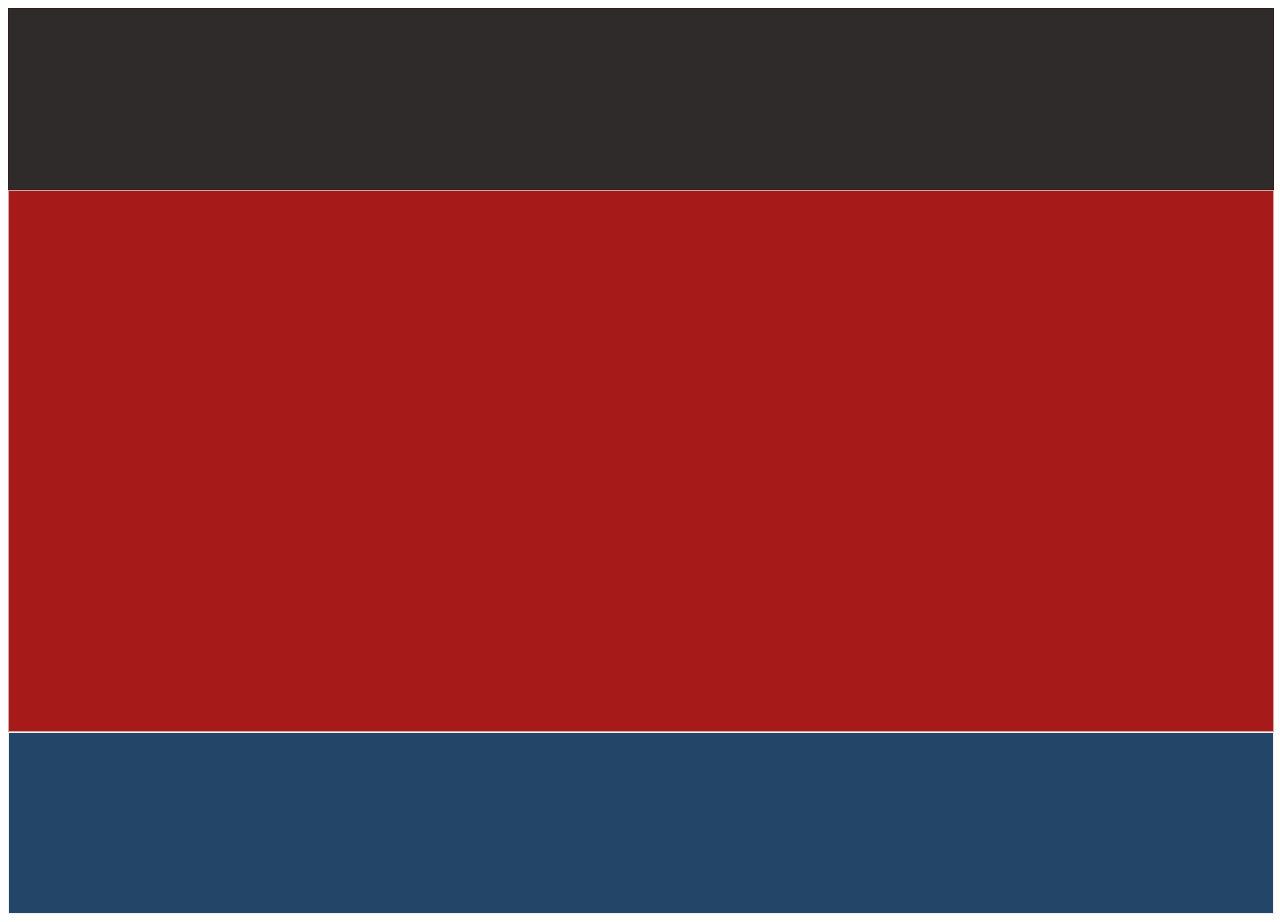
==== list.html @ d125d541 "new commit" ====
<!DOCTYPE html>
<html lang="en">
<head>
    <meta charset="UTF-8">
    <meta name="viewport" content="width=device-width, initial-scale=1.0">
    <title>Workout Agenda</title>
    <link rel="stylesheet" href="liststyle.css">
</head>
<body>
    
    <div class="container">
        
        <div class="title">

        </div>

        <div class="main">

        </div>

        <div class="footer">

        </div>

    </div>
    
</body>
</html>
---- liststyle.css ----
.title {
    width: 100%;
    height: 20vh;
    border: 1px solid #361b1b;
    background-color: #2f2b2b;
}

.main {
    width: 100%;
    height: 60vh;
    border: 1px solid #d5a8a8;
    background-color: #a61a1a;
}

.footer {
    width: 100%;
    height: 20vh;
    border: 1px solid #efefef;
    background-color: #234567;
}
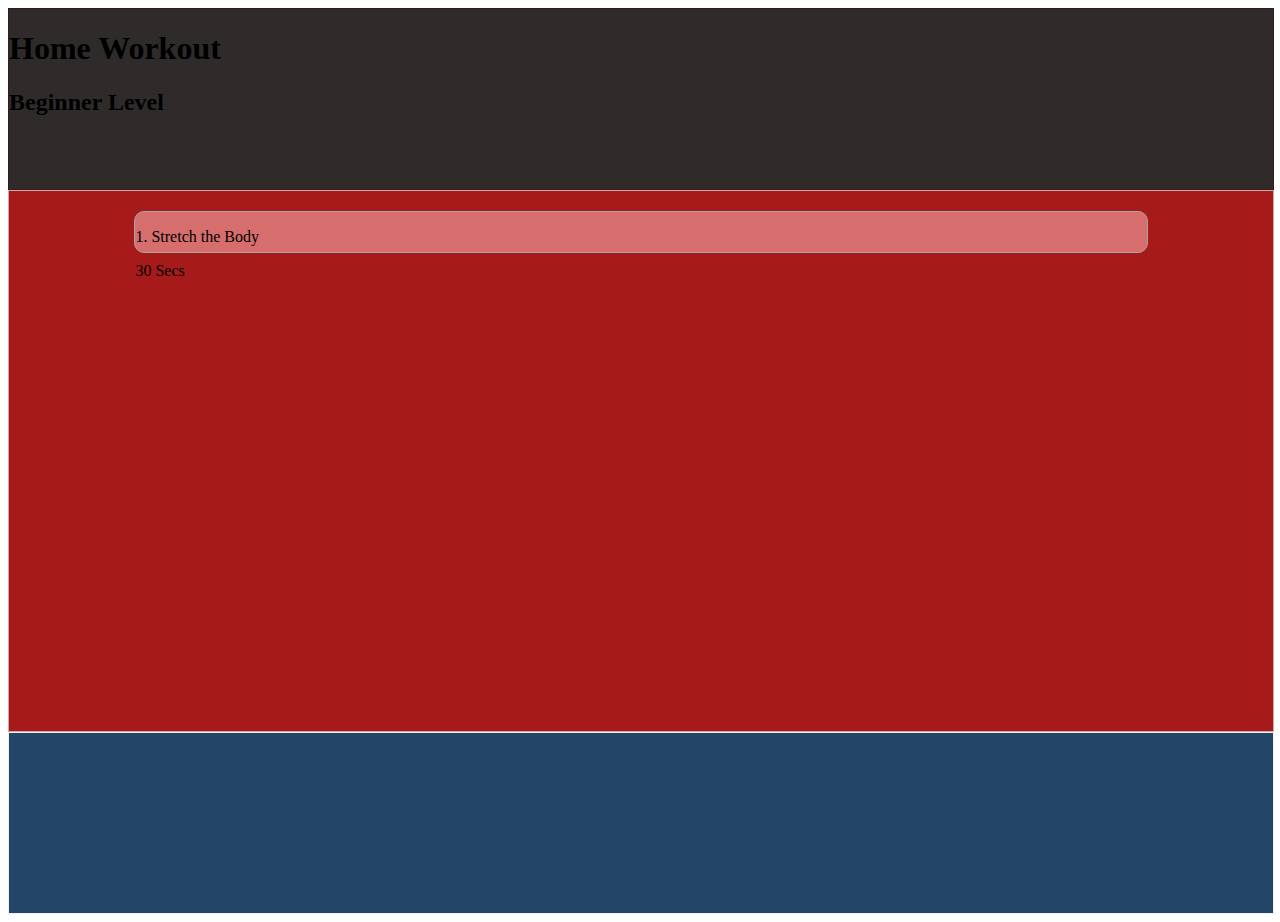
==== commit 03395cca: "main-exercise" ====
--- a/list.html
+++ b/list.html
@@ -11,10 +11,20 @@
     <div class="container">
         
         <div class="title">
-
+            <h1 class="title-h1">Home Workout</h1>
+            <h2 class="title-h2">Beginner Level</h2>
         </div>
 
         <div class="main">
+
+            <div class="main-exercise">
+                <div class="main-exercise-content">
+                    <p>1. Stretch the Body</p>
+                </div>
+                <div class="main-exercise-count">
+                    <p>30 Secs</p>
+                </div>
+            </div>
 
         </div>
 
--- a/liststyle.css
+++ b/liststyle.css
@@ -12,6 +12,17 @@
     background-color: #a61a1a;
 }
 
+.main-exercise {
+    width: 80%;
+    height: 40px;
+    border: 1px solid #a5a5a5;
+    background-color: #d76e6e;
+    margin-left: auto;
+    margin-right: auto;
+    margin-top: 20px;
+    border-radius: 10px;
+}
+
 .footer {
     width: 100%;
     height: 20vh;
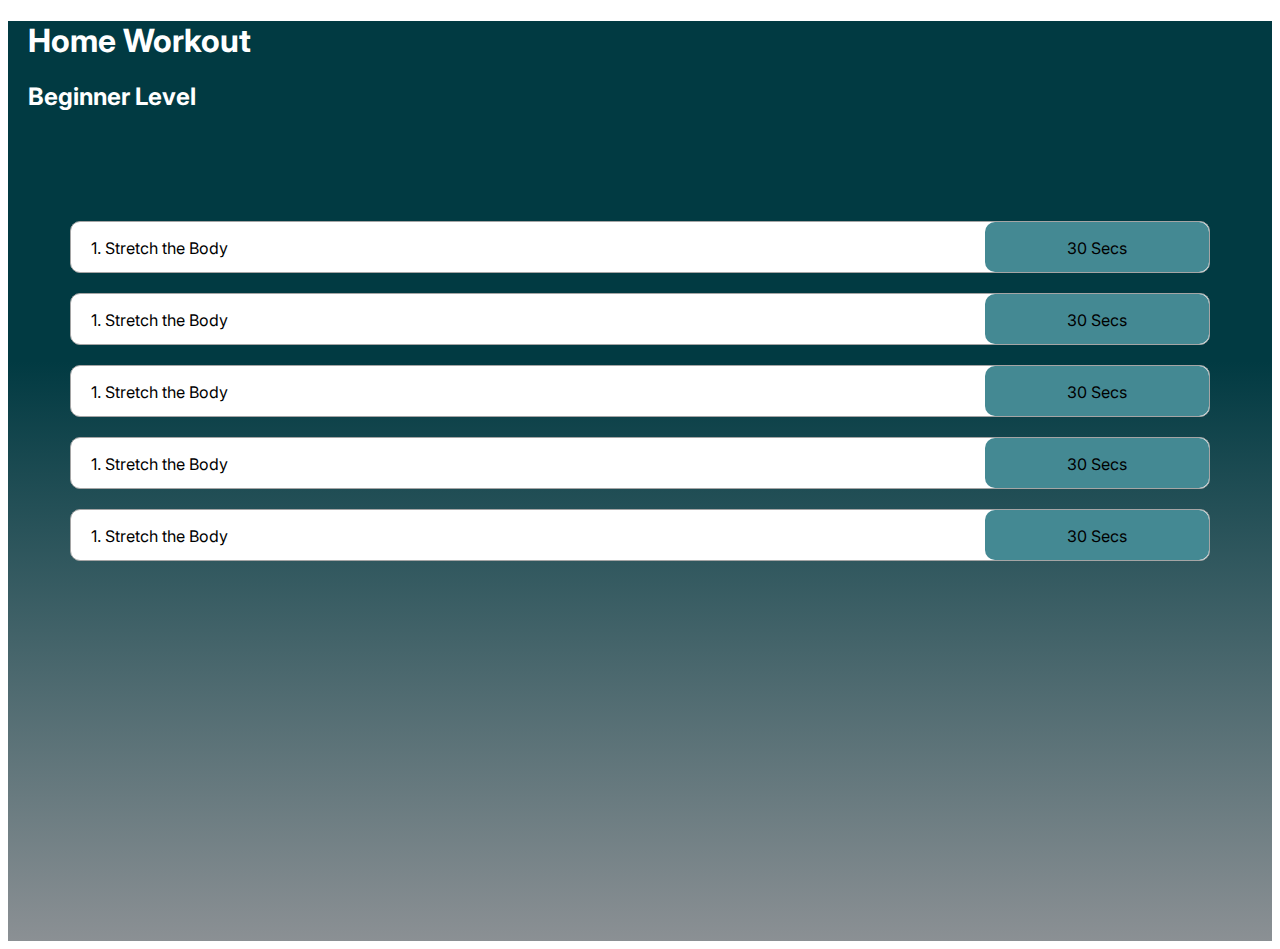
==== commit 6ff69cdf: "almost" ====
--- a/list.html
+++ b/list.html
@@ -26,6 +26,43 @@
                 </div>
             </div>
 
+            <div class="main-exercise">
+                <div class="main-exercise-content">
+                    <p>1. Stretch the Body</p>
+                </div>
+                <div class="main-exercise-count">
+                    <p>30 Secs</p>
+                </div>
+            </div>
+
+            <div class="main-exercise">
+                <div class="main-exercise-content">
+                    <p>1. Stretch the Body</p>
+                </div>
+                <div class="main-exercise-count">
+                    <p>30 Secs</p>
+                </div>
+            </div>
+
+            <div class="main-exercise">
+                <div class="main-exercise-content">
+                    <p>1. Stretch the Body</p>
+                </div>
+                <div class="main-exercise-count">
+                    <p>30 Secs</p>
+                </div>
+            </div>
+
+            <div class="main-exercise">
+                <div class="main-exercise-content">
+                    <p>1. Stretch the Body</p>
+                </div>
+                <div class="main-exercise-count">
+                    <p>30 Secs</p>
+                </div>
+            </div>
+
+
         </div>
 
         <div class="footer">
--- a/liststyle.css
+++ b/liststyle.css
@@ -1,31 +1,62 @@
+@import url('https://fonts.googleapis.com/css2?family=Inter:wght@100..900&display=swap');
+
+.container {
+    background: rgb(1,58,66);
+    background: linear-gradient(180deg, rgba(1,58,66,1) 37%, rgba(139,144,148,1) 100%);
+    font-family: "Inter", sans-serif;
+}
+
 .title {
     width: 100%;
     height: 20vh;
-    border: 1px solid #361b1b;
-    background-color: #2f2b2b;
+    /* border: 1px solid #361b1b; */
+    /* background-color: #2f2b2b; */
+    color: #fff;
+}
+
+.title-h1, .title-h2 {
+    padding-left: 20px;
 }
 
 .main {
     width: 100%;
     height: 60vh;
-    border: 1px solid #d5a8a8;
-    background-color: #a61a1a;
+    /* border: 1px solid #d5a8a8; */
+    /* background-color: #a61a1a; */
 }
 
 .main-exercise {
-    width: 80%;
-    height: 40px;
+    width: 90%;
+    height: 50px;
     border: 1px solid #a5a5a5;
-    background-color: #d76e6e;
+    background-color: #fff;
     margin-left: auto;
     margin-right: auto;
     margin-top: 20px;
     border-radius: 10px;
+    display: flex;
+}
+
+.main-exercise-content {
+    width: 80%;
+    height: 50px;
+    /* border: 1px solid #d52c2c; */
+    /* background-color: #7a2222; */
+    padding-left: 20px;
+}
+
+.main-exercise-count {
+    width: 20%;
+    height: 50px;
+    /* border: 1px solid #c5c5c5; */
+    background-color: #448993;
+    border-radius: 10px;
+    text-align: center;
 }
 
 .footer {
     width: 100%;
     height: 20vh;
-    border: 1px solid #efefef;
-    background-color: #234567;
+    /* border: 1px solid #efefef; */
+    /* background-color: #234567; */
 }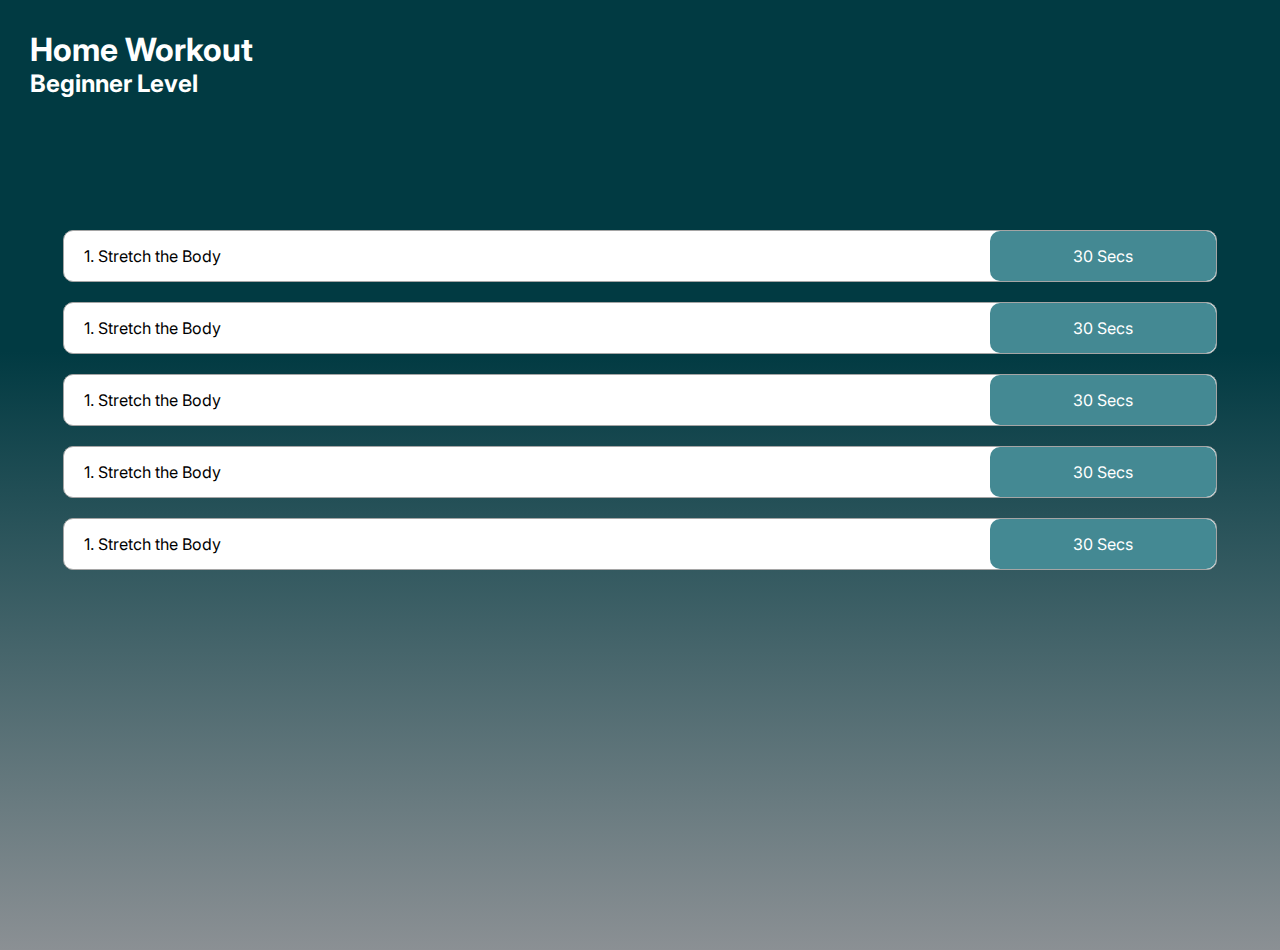
==== commit 781314d7: "final" ====
--- a/list.html
+++ b/list.html
@@ -22,7 +22,7 @@
                     <p>1. Stretch the Body</p>
                 </div>
                 <div class="main-exercise-count">
-                    <p>30 Secs</p>
+                    <p class="main-exercise-count-p">30 Secs</p>
                 </div>
             </div>
 
@@ -31,7 +31,7 @@
                     <p>1. Stretch the Body</p>
                 </div>
                 <div class="main-exercise-count">
-                    <p>30 Secs</p>
+                    <p class="main-exercise-count-p">30 Secs</p>
                 </div>
             </div>
 
@@ -40,7 +40,7 @@
                     <p>1. Stretch the Body</p>
                 </div>
                 <div class="main-exercise-count">
-                    <p>30 Secs</p>
+                    <p class="main-exercise-count-p">30 Secs</p>
                 </div>
             </div>
 
@@ -49,7 +49,7 @@
                     <p>1. Stretch the Body</p>
                 </div>
                 <div class="main-exercise-count">
-                    <p>30 Secs</p>
+                    <p class="main-exercise-count-p">30 Secs</p>
                 </div>
             </div>
 
@@ -58,7 +58,7 @@
                     <p>1. Stretch the Body</p>
                 </div>
                 <div class="main-exercise-count">
-                    <p>30 Secs</p>
+                    <p class="main-exercise-count-p">30 Secs</p>
                 </div>
             </div>
 
--- a/liststyle.css
+++ b/liststyle.css
@@ -1,4 +1,9 @@
 @import url('https://fonts.googleapis.com/css2?family=Inter:wght@100..900&display=swap');
+
+* {
+    margin: 0;
+    padding: 0;
+}
 
 .container {
     background: rgb(1,58,66);
@@ -9,13 +14,14 @@
 .title {
     width: 100%;
     height: 20vh;
-    /* border: 1px solid #361b1b; */
+    /* border: 1px solid #ffffff; */
     /* background-color: #2f2b2b; */
+    padding-top: 30px;
     color: #fff;
 }
 
 .title-h1, .title-h2 {
-    padding-left: 20px;
+    padding-left: 30px;
 }
 
 .main {
@@ -42,6 +48,7 @@
     height: 50px;
     /* border: 1px solid #d52c2c; */
     /* background-color: #7a2222; */
+    margin-top: 15px;
     padding-left: 20px;
 }
 
@@ -54,6 +61,11 @@
     text-align: center;
 }
 
+.main-exercise-count-p {
+    margin-top: 15px;
+    color: #fff;
+}
+
 .footer {
     width: 100%;
     height: 20vh;
